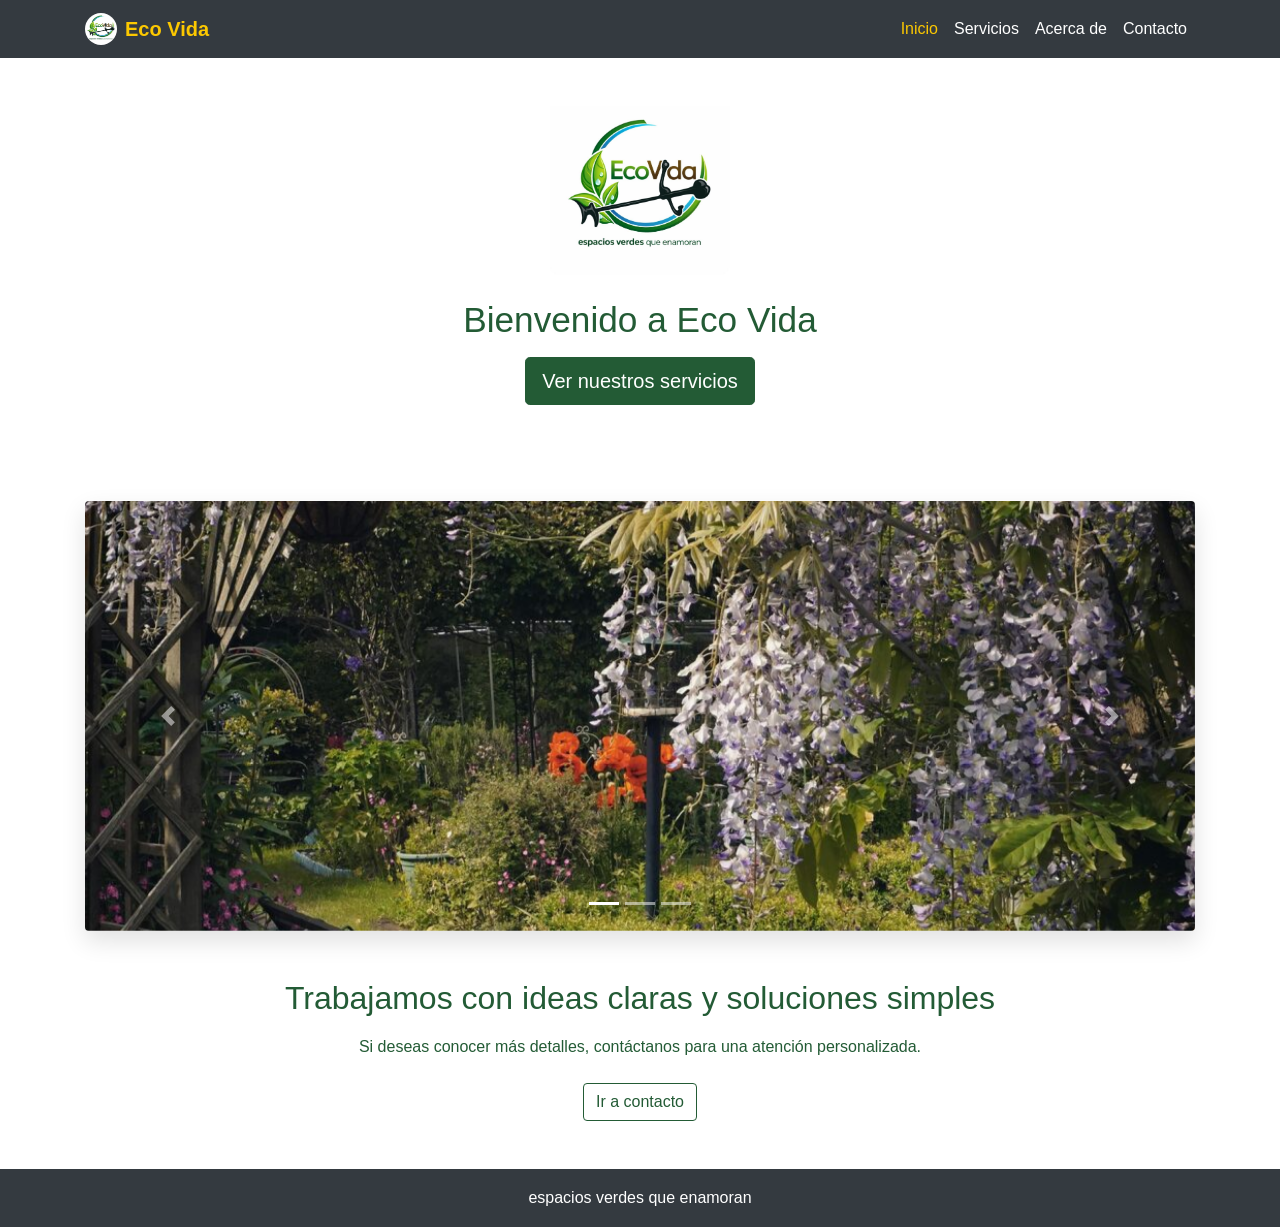
==== index.html @ 3485b8c3 "Actualizar repositorio completo de eco_vida" ====
<!doctype html>
<html lang="es">
  <head>
    <!-- Esta etiqueta indica el tipo de documento HTML5. -->
    <meta charset="UTF-8" />
    <!-- Esta etiqueta permite mostrar tildes, eñes y caracteres especiales correctamente. -->
    <meta name="viewport" content="width=device-width, initial-scale=1.0" />
    <!-- Esta etiqueta adapta el diseño al ancho de la pantalla del dispositivo. -->
    <meta
      name="description"
      content="Eco Vida ofrece servicios de jardinería, mantenimiento de zonas verdes y paisajismo para espacios exteriores."
    />
    <!-- Esta etiqueta describe el contenido de la página para buscadores y redes sociales. -->
    <meta
      name="keywords"
      content="Eco Vida, jardinería, paisajismo, mantenimiento de jardines, zonas verdes"
    />
    <!-- Esta etiqueta reúne palabras clave básicas relacionadas con el sitio. -->
    <meta name="author" content="Eco Vida" />
    <!-- Esta etiqueta indica el autor o nombre del proyecto. -->
    <meta name="theme-color" content="#235b35" />
    <!-- Esta etiqueta define el color principal que algunos navegadores móviles pueden usar. -->
    <title>Inicio - Eco Vida</title>
    <!-- Este título aparece en la pestaña del navegador. -->
    <link rel="icon" href="img/eco_vida_logo_01.jpeg" type="image/jpeg" />
    <!-- Este enlace usa el logo como icono de la pestaña del navegador. -->

    <link
      href="https://cdn.jsdelivr.net/npm/bootstrap@4.3.1/dist/css/bootstrap.min.css"
      rel="stylesheet"
      integrity="sha384-ggOyR0iXCbMQv3Xipma34MD+dH/1fQ784/j6cY/iJTQUOhcWr7x9JvoRxT2MZw1T"
      crossorigin="anonymous"
    />
    <!-- Este enlace carga los estilos de Bootstrap desde internet. -->

    <link rel="stylesheet" href="css/style.css" />
    <!-- Este enlace carga los estilos personalizados del proyecto. -->
  </head>
  <body>
    <a class="sr-only" href="#contenido-principal">Saltar al contenido principal</a>

    <nav class="navbar navbar-expand-lg navbar-dark bg-dark">
      <!-- Esta barra de navegación muestra el menú principal del sitio. -->
      <div class="container">
        <!-- Este contenedor centra el contenido y le da un ancho ordenado. -->
        <a class="navbar-brand" href="index.html">
          <!-- Esta imagen funciona como icono pequeño junto al nombre del sitio. -->
          <img
            src="img/eco_vida_logo_01.jpeg"
            alt="Logo de Eco Vida"
            class="logo-navbar"
          />
          Eco Vida
        </a>
        <!-- Este enlace funciona como nombre o logo del sitio. -->

        <button
          class="navbar-toggler"
          type="button"
          data-toggle="collapse"
          data-target="#menuPrincipal"
          aria-controls="menuPrincipal"
          aria-expanded="false"
          aria-label="Mostrar menú"
        >
          <!-- Este botón aparece en pantallas pequeñas para abrir el menú. -->
          <span class="navbar-toggler-icon"></span>
          <!-- Este icono muestra las líneas típicas del menú móvil. -->
        </button>

        <div class="collapse navbar-collapse" id="menuPrincipal">
          <!-- Este bloque contiene los enlaces que se colapsan en móvil. -->
          <div class="navbar-nav ml-auto">
            <!-- Este contenedor agrupa los enlaces de navegación. -->
            <a class="nav-item nav-link active" href="index.html">Inicio</a>
            <!-- Este enlace lleva a la página de inicio. -->
            <a class="nav-item nav-link" href="servicios.html">Servicios</a>
            <!-- Este enlace lleva a la página de servicios. -->
            <a class="nav-item nav-link" href="acerca.html">Acerca de</a>
            <!-- Este enlace lleva a la página informativa del sitio. -->
            <a class="nav-item nav-link" href="contacto.html">Contacto</a>
            <!-- Este enlace lleva a la página de contacto. -->
          </div>
        </div>
      </div>
    </nav>

    <header class="encabezado-principal">
      <!-- Este encabezado presenta el tema principal de la página. -->
      <div class="container text-center py-5">
        <!-- Esta imagen muestra el logo principal de Eco Vida en la portada. -->
        <img
          src="img/eco_vida_logo_01.jpeg"
          alt="Logo de Eco Vida"
          class="logo-encabezado mb-4"
        />
        <!-- Esta clase permite controlar el tamaño del logo desde CSS. -->
        <!-- Este contenedor centra el texto y agrega espacio vertical. -->
        <h1 class="mb-3">Bienvenido a Eco Vida</h1>
        <!-- Este título principal resume el sitio. -->

        <a href="servicios.html" class="btn btn-success btn-lg"
          >Ver nuestros servicios</a
        >
        <!-- Este botón dirige al usuario hacia la página de servicios. -->
      </div>
    </header>

    <main id="contenido-principal" class="container my-5">
      <section class="mb-5">
        <!-- Esta sección contiene la pasarela de imágenes solicitada. -->

        <div id="carruselJardin" class="carousel slide" data-ride="carousel">
          <!-- Este bloque crea un carrusel de Bootstrap. -->
          <ol class="carousel-indicators">
            <!-- Estos indicadores permiten cambiar de imagen manualmente. -->
            <li
              data-target="#carruselJardin"
              data-slide-to="0"
              class="active"
            ></li>
            <!-- Este indicador representa la primera imagen. -->
            <li data-target="#carruselJardin" data-slide-to="1"></li>
            <!-- Este indicador representa la segunda imagen. -->
            <li data-target="#carruselJardin" data-slide-to="2"></li>
            <!-- Este indicador representa la tercera imagen. -->
          </ol>

          <div class="carousel-inner rounded sombra-suave">
            <!-- Este contenedor guarda todas las imágenes del carrusel. -->
            <div class="carousel-item active">
              <!-- Esta es la primera diapositiva y por eso empieza activa. -->
              <img
                src="img/jardineria_5.jpg"
                class="d-block w-100 imagen-carrusel"
                alt="Diseño de jardín con plantas decorativas"
              />
              <!-- Esta imagen se muestra ocupando todo el ancho del carrusel. -->
            </div>

            <div class="carousel-item">
              <!-- Esta es la segunda diapositiva del carrusel. -->
              <img
                src="img/jardineria_7.jpg"
                class="d-block w-100 imagen-carrusel"
                alt="Mantenimiento de jardín con poda especializada"
              />
              <!-- Esta imagen muestra otro trabajo del proyecto. -->
            </div>

            <div class="carousel-item">
              <!-- Esta es la tercera diapositiva del carrusel. -->
              <img
                src="img/jardineria_8.jpg"
                class="d-block w-100 imagen-carrusel"
                alt="Sistema de riego instalado en zona verde"
              />
              <!-- Esta imagen presenta un sistema de riego. -->
            </div>
          </div>

          <a
            class="carousel-control-prev"
            href="#carruselJardin"
            role="button"
            data-slide="prev"
          >
            <!-- Este control permite ir a la imagen anterior. -->
            <span class="carousel-control-prev-icon" aria-hidden="true"></span>
            <!-- Este icono representa la flecha izquierda. -->
            <span class="sr-only">Anterior</span>
            <!-- Este texto es útil para accesibilidad. -->
          </a>

          <a
            class="carousel-control-next"
            href="#carruselJardin"
            role="button"
            data-slide="next"
          >
            <!-- Este control permite ir a la imagen siguiente. -->
            <span class="carousel-control-next-icon" aria-hidden="true"></span>
            <!-- Este icono representa la flecha derecha. -->
            <span class="sr-only">Siguiente</span>
            <!-- Este texto es útil para accesibilidad. -->
          </a>
        </div>
      </section>

      <section class="text-center">
        <!-- Esta sección invita al usuario a seguir navegando. -->
        <h2 class="mb-3">Trabajamos con ideas claras y soluciones simples</h2>
        <!-- Este título refuerza la presentación del sitio. -->
        <p class="mb-4">
          Si deseas conocer más detalles, contáctanos para una atención
          personalizada.
        </p>
        <!-- Este párrafo motiva al usuario a recorrer el sitio. -->
        <a href="contacto.html" class="btn btn-outline-success"
          >Ir a contacto</a
        >
        <!-- Este botón dirige al usuario hacia la página de contacto. -->
      </section>
    </main>

    <footer class="bg-dark text-white text-center py-3">
      <!-- Este pie de página cierra visualmente el sitio. -->
      <p class="mb-0">espacios verdes que enamoran</p>
      <!-- Este texto resume el propósito académico del proyecto. -->
    </footer>

    <script
      src="https://code.jquery.com/jquery-3.7.1.js"
      integrity="sha256-eKhayi8LEQwp4NKxN+CfCh+3qOVUtJn3QNZ0TciWLP4="
      crossorigin="anonymous"
    ></script>
    <!-- Este script carga la librería jQuery. -->

    <script
      src="https://cdn.jsdelivr.net/npm/popper.js@1.14.7/dist/umd/popper.min.js"
      integrity="sha384-UO2eT0CpHqdSJQ6hJty5KVphtPhzWj9WO1clHTMGa3JDZwrnQq4sF86dIHNDz0W1"
      crossorigin="anonymous"
    ></script>
    <!-- Este script carga Popper, que Bootstrap necesita para algunos componentes. -->

    <script
      src="https://cdn.jsdelivr.net/npm/bootstrap@4.3.1/dist/js/bootstrap.min.js"
      integrity="sha384-JjSmVgyd0p3pXB1rRibZUAYoIIy6OrQ6VrjIEaFf/nJGzIxFDsf4x0xIM+B07jRM"
      crossorigin="anonymous"
    ></script>
    <!-- Este script carga los componentes interactivos de Bootstrap. -->

    <script src="js/script.js"></script>
    <!-- Este script carga el archivo JavaScript del proyecto. -->
  </body>
</html>
---- css/style.css ----
/* Estas variables guardan los colores principales de la paleta. */
:root {
  /* Este color verde oscuro se usará en textos y resaltados. */
  --color-verde: #235b35;
  /* Este color verde medio se usará en bordes y estados activos. */
  --color-verde-medio: #3f7a4e;
  /* Este color verde suave se usará en fondos ligeros y detalles. */
  --color-verde-suave: #dcecdf;

  /* Este color amarillo se usará en botones y detalles destacados. */
  --color-amarillo: #fcc800;
  /* Este color blanco se usará como fondo principal del sitio. */
  --color-fondo: #ffffff;
  /* Este color se usará para bordes suaves y separadores. */
  --color-borde: rgba(35, 91, 53, 0.2);
  /* Esta fuente principal mantiene una lectura sencilla en todo el sitio. */
  --fuente-principal: Arial, sans-serif;
  /* Este valor define el tamaño base de la letra del sitio. */
  --tamano-base: 16px;
  /* Este valor define la separación vertical entre líneas de texto. */
  --altura-linea: 1.6;
  /* Este espacio pequeño se reutiliza en separaciones cortas. */
  --espaciado-chico: 8px;
  /* Este espacio mediano se reutiliza en separaciones normales. */
  --espaciado-medio: 16px;
  /* Este espacio grande se reutiliza en separaciones amplias. */
  --espaciado-grande: 32px;
  /* Este valor redondea las esquinas de cajas e imágenes. */
  --radio-borde: 12px;
  /* Esta sombra se reutiliza en cajas destacadas del sitio. */
  --sombra-suave: 0 10px 24px rgba(0, 0, 0, 0.12);
  /* Esta transición se reutiliza en estados hover y focus. */
  --transicion-rapida: 0.2s ease;
}

/* Este selector aplica una base uniforme a todos los elementos. */
*,
*::before,
*::after {
  /* Esta propiedad incluye el padding y el borde dentro del ancho total. */
  box-sizing: border-box;
}

/* Este selector configura el elemento raíz de la página. */
html {
  /* Esta propiedad define que 1rem equivale al tamaño base declarado. */
  font-size: var(--tamano-base);
  /* Esta propiedad suaviza los saltos cuando se navega hacia anclas internas. */
  scroll-behavior: smooth;
}

/* Este selector aplica estilos generales a toda la página. */
body {
  /* Este color de fondo usa una versión clara inspirada en la paleta. */
  background-color: var(--color-fondo);
  /* Esta propiedad elimina los márgenes automáticos del navegador. */
  margin: 0;
  /* Esta propiedad define una fuente sencilla y fácil de leer. */
  font-family: var(--fuente-principal);
  /* Esta propiedad define el tamaño normal del texto. */
  font-size: 1rem;
  /* Esta propiedad mejora la separación entre líneas. */
  line-height: var(--altura-linea);
  /* Este color mejora la lectura del texto principal. */
  color: var(--color-verde);
  /* Esta propiedad evita que aparezca una barra horizontal innecesaria. */
  overflow-x: hidden;
  /* Esta propiedad protege el contenido si el dispositivo tiene muesca superior. */
  padding-top: env(safe-area-inset-top, 0px);
  /* Esta propiedad protege el contenido si el dispositivo tiene borde derecho especial. */
  padding-right: env(safe-area-inset-right, 0px);
  /* Esta propiedad protege el contenido si el dispositivo tiene barra inferior especial. */
  padding-bottom: env(safe-area-inset-bottom, 0px);
  /* Esta propiedad protege el contenido si el dispositivo tiene borde izquierdo especial. */
  padding-left: env(safe-area-inset-left, 0px);
  /* Esta propiedad mejora la apariencia del texto en navegadores WebKit. */
  -webkit-font-smoothing: antialiased;
  /* Esta propiedad mejora la apariencia del texto en Firefox sobre macOS y Linux. */
  -moz-osx-font-smoothing: grayscale;
}

/* Este selector evita que las imágenes se salgan de su contenedor. */
img {
  /* Esta propiedad limita el ancho de la imagen al ancho disponible. */
  max-width: 100%;
  /* Esta propiedad mantiene la proporción original de la imagen. */
  height: auto;
}

/* Este selector cambia el fondo de la barra de navegación y el pie. */
nav.bg-dark,
footer.bg-dark {
  background-color: var(--color-verde);
}

/* Este selector cambia el estilo del nombre del sitio en la barra. */
.navbar-dark .navbar-brand {
  /* Esta propiedad resalta el nombre del sitio con amarillo. */
  color: var(--color-amarillo);
  /* Esta propiedad pone el texto en negrita. */
  font-weight: bold;
  /* Esta propiedad alinea el icono y el texto en una misma línea. */
  display: inline-flex;
  /* Esta propiedad centra mejor los elementos del logo. */
  align-items: center;
}

/* Este selector controla el icono pequeño del navbar. */
.logo-navbar {
  /* Esta propiedad define un tamaño parecido al de un favicon. */
  width: 32px;
  /* Esta propiedad mantiene el icono con alto uniforme. */
  height: 32px;
  /* Esta propiedad separa un poco la imagen del texto. */
  margin-right: 8px;
  /* Esta propiedad redondea la imagen para que se vea más suave. */
  border-radius: 50%;
  /* Esta propiedad evita deformar la imagen dentro del espacio. */
  object-fit: cover;
}

/* Este selector cambia el color de los enlaces del menú. */
.navbar-dark .navbar-nav .nav-link {
  /* Este color permite que los enlaces se lean sobre el fondo oscuro. */
  color: #ffffff;
}

/* Este selector resalta la opción activa del menú. */
.navbar-dark .navbar-nav .nav-link.active {
  /* Este color amarillo destaca la página actual. */
  color: var(--color-amarillo);
}

/* Este selector define el área superior de la página principal. */
.encabezado-principal {
  /* Este fondo blanco hace que el encabezado se vea más limpio. */
  background-color: #ffffff;
  /* Este color verde mantiene la identidad principal del sitio. */
  color: var(--color-verde);
}

/* Este selector reduce el tamaño del titulo principal del encabezado. */
.encabezado-principal h1 {
  /* Esta propiedad hace que el texto se vea mas equilibrado. */
  font-size: 2.2rem;
}

/* Este selector controla el tamaño del logo dentro del encabezado. */
.logo-encabezado {
  /* Esta propiedad evita que la imagen se vea demasiado grande. */
  max-width: 180px;
  /* Esta propiedad mantiene la proporción original del logo. */
  height: auto;
}

/* Este selector agrega un borde redondeado y una sombra simple. */
.sombra-suave {
  /* Esta propiedad redondea las esquinas del elemento. */
  border-radius: var(--radio-borde);
  /* Esta propiedad agrega una sombra suave debajo del elemento. */
  box-shadow: var(--sombra-suave);
}

/* Este selector controla el tamaño de las imágenes del carrusel. */
.imagen-carrusel {
  /* Esta propiedad define una altura uniforme para todas las imágenes. */
  height: 430px;
  /* Esta propiedad evita deformar la imagen al llenar el espacio. */
  object-fit: cover;
}

/* Este selector da estilo a las tarjetas de servicios. */
.tarjeta-servicio {
  /* Esta propiedad agrega un borde suave con color verde. */
  border: 2px solid var(--color-borde);
  /* Este color da un fondo claro a la tarjeta. */
  background-color: #ffffff;
  /* Esta propiedad agrega una sombra suave a cada tarjeta. */
  box-shadow: var(--sombra-suave);
  /* Esta propiedad anima los cambios visuales de la tarjeta. */
  transition: transform var(--transicion-rapida);
  /* Esta propiedad muestra la mano del mouse para indicar que la tarjeta es clicable. */
  cursor: pointer;
}

/* Este selector aplica un pequeño movimiento al pasar el mouse. */
.tarjeta-servicio:hover {
  /* Esta propiedad mueve la tarjeta un poco hacia arriba. */
  transform: translateY(-6px);
}

/* Este selector marca la tarjeta cuando se navega con teclado. */
.tarjeta-servicio:focus {
  /* Esta propiedad dibuja un borde visible alrededor de la tarjeta. */
  outline: 3px solid var(--color-amarillo);
  /* Esta propiedad separa el borde de enfoque del borde normal. */
  outline-offset: 3px;
}

/* Este selector justifica los párrafos largos para que se vean más ordenados. */
.justificado {
  /* Esta propiedad reparte mejor el texto a lo ancho del bloque. */
  text-align: justify;
}

/* Este selector controla el tamaño de la imagen principal de la página Acerca de. */
.img-equipo {
  /* Esta propiedad evita que la imagen se vea demasiado ancha. */
  max-width: 280px;
  /* Esta propiedad redondea un poco las esquinas de la imagen. */
  border-radius: var(--radio-borde);
  /* Esta propiedad agrega una sombra ligera para destacarla. */
  box-shadow: var(--sombra-suave);
}

/* Este selector controla el tamaño de las imágenes de servicios. */
.imagen-servicio {
  /* Esta propiedad define una altura igual para todas las imágenes. */
  height: 220px;
  /* Esta propiedad recorta la imagen sin deformarla. */
  object-fit: cover;
}

/* Este selector cambia el color de títulos secundarios. */
h1,
h2,
h5 {
  /* Este color verde mantiene la paleta simple del proyecto. */
  color: var(--color-verde);
}

/* Este selector conserva el texto verde dentro del encabezado principal. */
.encabezado-principal h1,
.encabezado-principal p {
  /* Este color verde mantiene el texto visible sobre fondo blanco. */
  color: var(--color-verde);
}

/* Este selector cambia el estilo base de los botones verdes del proyecto. */
.btn-success {
  /* Este color de fondo usa el verde de la paleta. */
  background-color: var(--color-verde);
  /* Este color del borde mantiene consistencia visual. */
  border-color: var(--color-verde);
}

/* Este selector cambia el estilo del botón cuando el mouse pasa encima. */
.btn-success:hover {
  /* Este color da un efecto más cálido al interactuar con el botón. */
  background-color: var(--color-verde-medio);
  /* Este borde acompaña el cambio del botón. */
  border-color: var(--color-verde-medio);
}

/* Este selector cambia el estilo de botones con borde. */
.btn-outline-success {
  /* Este color usa verde para el texto del botón. */
  color: var(--color-verde);
  /* Este borde usa verde para mantener consistencia visual. */
  border-color: var(--color-verde);
}

/* Este selector cambia el estado hover del botón con borde. */
.btn-outline-success:hover {
  /* Este fondo usa amarillo para destacar el botón. */
  background-color: var(--color-amarillo);
  /* Este borde mantiene el mismo amarillo del fondo. */
  border-color: var(--color-amarillo);
  /* Este color verde mantiene el texto dentro de la paleta pedida. */
  color: var(--color-verde);
}

/* Este selector adapta el boton amarillo para que no use colores fuera de la paleta. */
.btn-outline-warning {
  /* Este color usa verde para el texto del botón. */
  color: var(--color-verde);
  /* Este borde amarillo marca el botón como acento visual. */
  border-color: var(--color-amarillo);
}

/* Este selector cambia el estado hover del botón amarillo. */
.btn-outline-warning:hover {
  /* Este fondo amarillo crea un mensaje visual destacado. */
  background-color: var(--color-amarillo);
  /* Este borde conserva el mismo color del fondo. */
  border-color: var(--color-amarillo);
  /* Este color verde respeta la regla del texto. */
  color: var(--color-verde);
}

/* Este selector da estilo a la caja principal del formulario. */
.caja-contacto {
  /* Este color pinta el fondo de la caja del formulario. */
  background-color: #ffffff;
  /* Esta propiedad redondea las esquinas de la caja. */
  border-radius: var(--radio-borde);
  /* Este borde suave usa un color de la paleta para enmarcar el formulario. */
  border: 2px solid var(--color-borde);
  /* Esta propiedad agrega una sombra ligera para destacar la caja. */
  box-shadow: var(--sombra-suave);
}

/* Este selector da estilo al bloque principal de la cotización. */
.caja-cotizacion {
  /* Este fondo mantiene la tarjeta clara y fácil de leer. */
  background-color: #ffffff;
  /* Esta propiedad redondea las esquinas del bloque. */
  border-radius: var(--radio-borde);
  /* Este borde suave acompaña la paleta del proyecto. */
  border: 2px solid var(--color-borde);
  /* Esta propiedad agrega una sombra ligera para destacar la caja. */
  box-shadow: var(--sombra-suave);
}

/* Este selector ordena cada línea mostrada en la plantilla de cotización. */
.fila-cotizacion {
  /* Esta propiedad deja espacio entre una línea y otra. */
  margin-bottom: 14px;
  /* Esta propiedad agrega espacio interno para que el texto respire. */
  padding-bottom: 10px;
  /* Este borde separa visualmente cada dato mostrado. */
  border-bottom: 1px solid rgba(35, 91, 53, 0.12);
}

/* Este selector resalta la etiqueta de cada dato mostrado. */
.etiqueta-cotizacion {
  /* Esta propiedad pone la etiqueta en negrita. */
  font-weight: bold;
  /* Esta propiedad agrega un pequeño espacio con el valor mostrado. */
  margin-right: 6px;
  /* Este color conserva la identidad visual del sitio. */
  color: var(--color-verde);
}

/* Este selector cambia el borde cuando un campo recibe atención. */
.campo-activo {
  /* Esta propiedad cambia el color de fondo del campo activo. */
  background-color: #f7fcf8;
  /* Esta propiedad dibuja un borde verde para destacar el campo. */
  border: 1px solid var(--color-verde-medio);
}

/* Este selector cambia el borde cuando un campo recibe clic o foco. */
.form-control:focus {
  /* Esta propiedad cambia el color del borde al enfocar el campo. */
  border-color: var(--color-verde-medio);
  /* Esta sombra da un efecto suave sin complicar el diseño. */
  box-shadow: 0 0 0 0.2rem rgba(63, 122, 78, 0.2);
}

/* Este selector mejora el enfoque visible de enlaces y botones de Bootstrap. */
a:focus,
.btn:focus {
  /* Esta propiedad dibuja una línea clara cuando se navega con teclado. */
  outline: 3px solid var(--color-amarillo);
  /* Esta propiedad separa la línea de enfoque del elemento. */
  outline-offset: 3px;
}

/* Este selector cambia el estilo de la alerta de confirmación. */
.alert-success {
  /* Este fondo amarillo hace que el mensaje destaque mas. */
  background-color: #fff4b8;
  /* Este borde amarillo mantiene el mensaje visible. */
  border-color: var(--color-amarillo);
  /* Este texto usa verde oscuro para mejor legibilidad. */
  color: var(--color-verde);
}

/* Este selector cambia el estilo del pie de página. */
footer {
  /* Este fondo verde mantiene consistencia con el encabezado. */
  background-color: var(--color-verde) !important;
  /* Este color hace que el texto del pie sea fácil de leer. */
  color: #ffffff;
}

/* Este selector se aplica a pantallas pequeñas como celulares. */
@media (max-width: 767px) {
  /* Este selector reduce el espacio vertical principal en celulares. */
  main.container {
    /* Esta propiedad evita que el contenido quede demasiado separado del menú. */
    margin-top: var(--espaciado-grande) !important;
    /* Esta propiedad evita espacios finales demasiado grandes en pantallas pequeñas. */
    margin-bottom: var(--espaciado-grande) !important;
  }

  /* Este selector ajusta los títulos principales en celulares. */
  h1 {
    /* Esta propiedad evita que los títulos se vean demasiado grandes en pantallas angostas. */
    font-size: 2rem;
  }

  /* Este selector ajusta los subtítulos en celulares. */
  h2 {
    /* Esta propiedad mantiene los subtítulos legibles sin ocupar demasiado espacio. */
    font-size: 1.7rem;
  }

  /* Este selector permite que los botones largos se acomoden en celular. */
  .btn {
    /* Esta propiedad permite partir el texto si el botón no tiene suficiente ancho. */
    white-space: normal;
  }

  /* Este selector reduce el movimiento de las tarjetas en pantallas táctiles. */
  .tarjeta-servicio:hover {
    /* Esta propiedad evita saltos visuales innecesarios al tocar una tarjeta. */
    transform: none;
  }

  /* Este selector evita que el texto justificado se vea con espacios raros en celular. */
  .justificado {
    /* Esta propiedad mejora la lectura en pantallas angostas. */
    text-align: left;
  }

  /* Este selector ajusta la altura del carrusel en móvil. */
  .imagen-carrusel {
    /* Esta altura hace que el carrusel se vea mejor en pantallas pequeñas. */
    height: 230px;
  }

  /* Este selector ajusta la altura de las imágenes de servicios en móvil. */
  .imagen-servicio {
    /* Esta propiedad mantiene las tarjetas proporcionadas sin usar demasiada altura. */
    height: 210px;
  }

  /* Este selector reduce un poco mas el titulo en celulares. */
  .encabezado-principal h1 {
    /* Esta propiedad evita que el encabezado ocupe demasiado espacio. */
    font-size: 1.8rem;
  }

  /* Este selector reduce el logo en pantallas pequeñas. */
  .logo-encabezado {
    /* Esta propiedad adapta mejor la imagen al espacio móvil. */
    max-width: 140px;
  }

  /* Este selector adapta las cajas principales en pantallas pequeñas. */
  .caja-contacto,
  .caja-cotizacion {
    /* Esta propiedad reduce el borde redondeado para aprovechar mejor el ancho. */
    border-radius: 10px;
  }

  /* Este selector organiza mejor cada dato del resumen en celular. */
  .fila-cotizacion {
    /* Esta propiedad coloca la etiqueta y el valor en columnas. */
    display: flex;
    /* Esta propiedad ubica el valor debajo de la etiqueta. */
    flex-direction: column;
  }

  /* Este selector separa la etiqueta del valor en el resumen móvil. */
  .etiqueta-cotizacion {
    /* Esta propiedad agrega un espacio inferior pequeño antes del valor. */
    margin-bottom: 4px;
  }
}

/* Este selector se aplica a celulares muy angostos. */
@media (max-width: 360px) {
  /* Este selector reduce un poco más los títulos principales. */
  h1 {
    /* Esta propiedad ayuda a que títulos largos no se sientan apretados. */
    font-size: 1.8rem;
  }

  /* Este selector reduce un poco más los subtítulos. */
  h2 {
    /* Esta propiedad evita que los subtítulos ocupen demasiadas líneas. */
    font-size: 1.5rem;
  }

  /* Este selector ajusta el título principal del encabezado en celulares angostos. */
  .encabezado-principal h1 {
    /* Esta propiedad mantiene el título principal dentro del ancho disponible. */
    font-size: 1.6rem;
  }

  /* Este selector reduce el logo principal en celulares angostos. */
  .logo-encabezado {
    /* Esta propiedad deja más espacio para el título y el botón. */
    max-width: 120px;
  }
}

/* Esta clase oculta contenido visualmente pero lo mantiene accesible para lectores de pantalla. */
.sr-only {
  position: absolute;
  width: 1px;
  height: 1px;
  padding: 0;
  margin: -1px;
  overflow: hidden;
  clip: rect(0,0,0,0);
  white-space: nowrap;
  border: 0;
}

/* Este bloque respeta la preferencia del sistema para reducir movimiento. */
@media (prefers-reduced-motion: reduce) {
  /* Este selector afecta a todos los elementos y pseudo-elementos. */
  *,
  *::before,
  *::after {
    /* Esta propiedad reduce la duración de animaciones al mínimo. */
    animation-duration: 0.01ms !important;
    /* Esta propiedad evita que una animación se repita muchas veces. */
    animation-iteration-count: 1 !important;
    /* Esta propiedad reduce las transiciones al mínimo. */
    transition-duration: 0.01ms !important;
    /* Esta propiedad desactiva el desplazamiento suave si el usuario lo prefiere. */
    scroll-behavior: auto !important;
  }
}
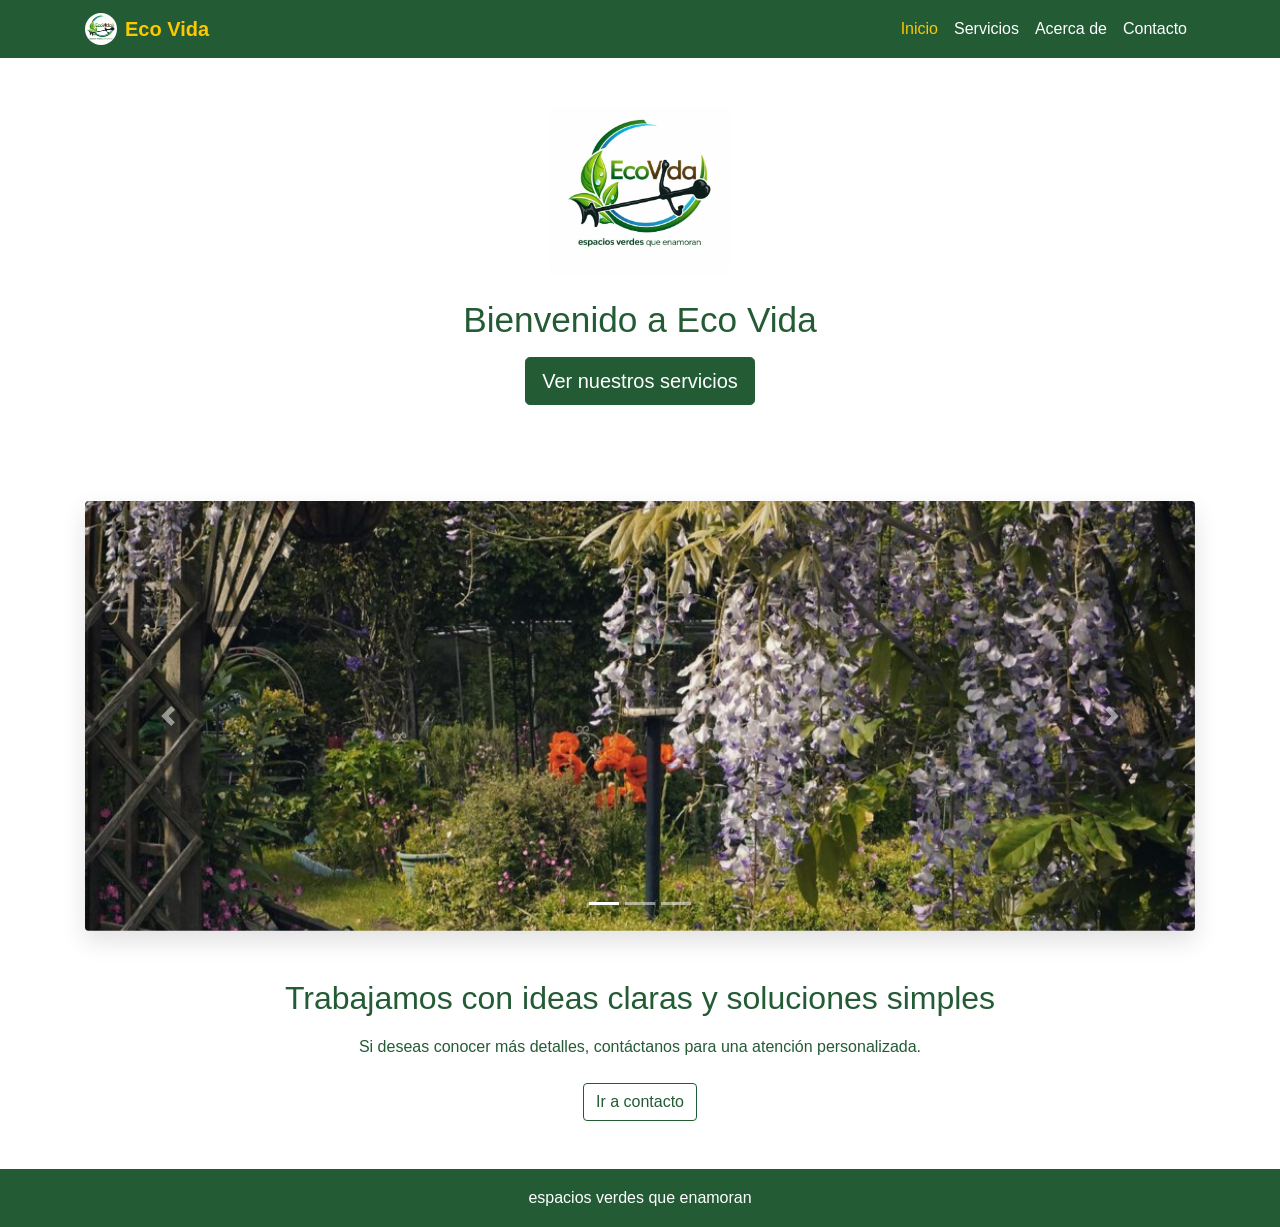
==== commit 2e36e26e: "Actualizar repositorio completo de eco_vida" ====
--- a/index.html
+++ b/index.html
@@ -39,7 +39,7 @@
   <body>
     <a class="sr-only" href="#contenido-principal">Saltar al contenido principal</a>
 
-    <nav class="navbar navbar-expand-lg navbar-dark bg-dark">
+    <nav class="navbar navbar-expand-lg navbar-dark bg-verde">
       <!-- Esta barra de navegación muestra el menú principal del sitio. -->
       <div class="container">
         <!-- Este contenedor centra el contenido y le da un ancho ordenado. -->
@@ -203,7 +203,7 @@
       </section>
     </main>
 
-    <footer class="bg-dark text-white text-center py-3">
+    <footer class="bg-verde text-white text-center py-3">
       <!-- Este pie de página cierra visualmente el sitio. -->
       <p class="mb-0">espacios verdes que enamoran</p>
       <!-- Este texto resume el propósito académico del proyecto. -->
--- a/css/style.css
+++ b/css/style.css
@@ -87,9 +87,8 @@
   height: auto;
 }
 
-/* Este selector cambia el fondo de la barra de navegación y el pie. */
-nav.bg-dark,
-footer.bg-dark {
+/* Esta clase aplica el color verde a fondos de barra de navegación y pie. */
+.bg-verde {
   background-color: var(--color-verde);
 }
 
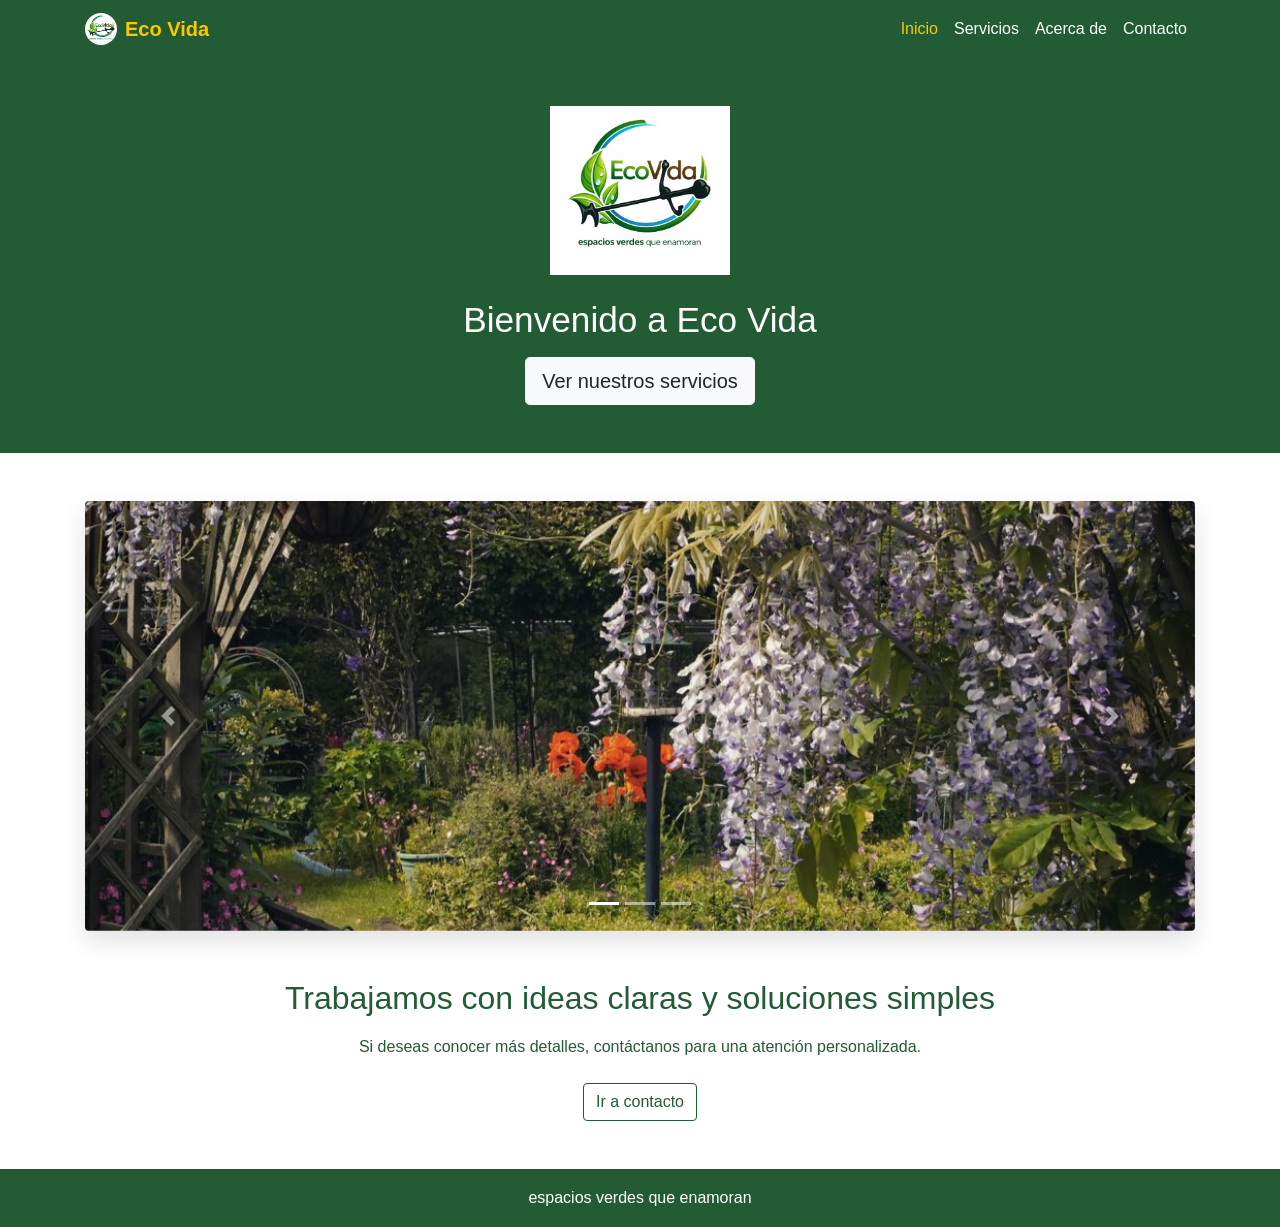
==== commit df5165fe: "Actualizar repositorio completo de eco_vida" ====
--- a/index.html
+++ b/index.html
@@ -37,7 +37,9 @@
     <!-- Este enlace carga los estilos personalizados del proyecto. -->
   </head>
   <body>
-    <a class="sr-only" href="#contenido-principal">Saltar al contenido principal</a>
+    <a class="sr-only" href="#contenido-principal"
+      >Saltar al contenido principal</a
+    >
 
     <nav class="navbar navbar-expand-lg navbar-dark bg-verde">
       <!-- Esta barra de navegación muestra el menú principal del sitio. -->
@@ -99,7 +101,7 @@
         <h1 class="mb-3">Bienvenido a Eco Vida</h1>
         <!-- Este título principal resume el sitio. -->
 
-        <a href="servicios.html" class="btn btn-success btn-lg"
+        <a href="servicios.html" class="btn btn-light btn-lg"
           >Ver nuestros servicios</a
         >
         <!-- Este botón dirige al usuario hacia la página de servicios. -->
--- a/css/style.css
+++ b/css/style.css
@@ -63,8 +63,6 @@
   line-height: var(--altura-linea);
   /* Este color mejora la lectura del texto principal. */
   color: var(--color-verde);
-  /* Esta propiedad evita que aparezca una barra horizontal innecesaria. */
-  overflow-x: hidden;
   /* Esta propiedad protege el contenido si el dispositivo tiene muesca superior. */
   padding-top: env(safe-area-inset-top, 0px);
   /* Esta propiedad protege el contenido si el dispositivo tiene borde derecho especial. */
@@ -87,7 +85,7 @@
   height: auto;
 }
 
-/* Esta clase aplica el color verde a fondos de barra de navegación y pie. */
+/* Color verde para navbar y pie. */
 .bg-verde {
   background-color: var(--color-verde);
 }
@@ -132,10 +130,10 @@
 
 /* Este selector define el área superior de la página principal. */
 .encabezado-principal {
-  /* Este fondo blanco hace que el encabezado se vea más limpio. */
-  background-color: #ffffff;
-  /* Este color verde mantiene la identidad principal del sitio. */
-  color: var(--color-verde);
+  /* Este fondo verde refuerza la identidad principal del sitio. */
+  background-color: var(--color-verde);
+  /* Este color blanco mejora el contraste sobre el fondo verde. */
+  color: #ffffff;
 }
 
 /* Este selector reduce el tamaño del titulo principal del encabezado. */
@@ -231,8 +229,8 @@
 /* Este selector conserva el texto verde dentro del encabezado principal. */
 .encabezado-principal h1,
 .encabezado-principal p {
-  /* Este color verde mantiene el texto visible sobre fondo blanco. */
-  color: var(--color-verde);
+  /* Este color blanco mantiene el texto visible sobre fondo verde. */
+  color: #ffffff;
 }
 
 /* Este selector cambia el estilo base de los botones verdes del proyecto. */
@@ -266,24 +264,6 @@
   /* Este borde mantiene el mismo amarillo del fondo. */
   border-color: var(--color-amarillo);
   /* Este color verde mantiene el texto dentro de la paleta pedida. */
-  color: var(--color-verde);
-}
-
-/* Este selector adapta el boton amarillo para que no use colores fuera de la paleta. */
-.btn-outline-warning {
-  /* Este color usa verde para el texto del botón. */
-  color: var(--color-verde);
-  /* Este borde amarillo marca el botón como acento visual. */
-  border-color: var(--color-amarillo);
-}
-
-/* Este selector cambia el estado hover del botón amarillo. */
-.btn-outline-warning:hover {
-  /* Este fondo amarillo crea un mensaje visual destacado. */
-  background-color: var(--color-amarillo);
-  /* Este borde conserva el mismo color del fondo. */
-  border-color: var(--color-amarillo);
-  /* Este color verde respeta la regla del texto. */
   color: var(--color-verde);
 }
 
@@ -366,13 +346,7 @@
   color: var(--color-verde);
 }
 
-/* Este selector cambia el estilo del pie de página. */
-footer {
-  /* Este fondo verde mantiene consistencia con el encabezado. */
-  background-color: var(--color-verde) !important;
-  /* Este color hace que el texto del pie sea fácil de leer. */
-  color: #ffffff;
-}
+
 
 /* Este selector se aplica a pantallas pequeñas como celulares. */
 @media (max-width: 767px) {
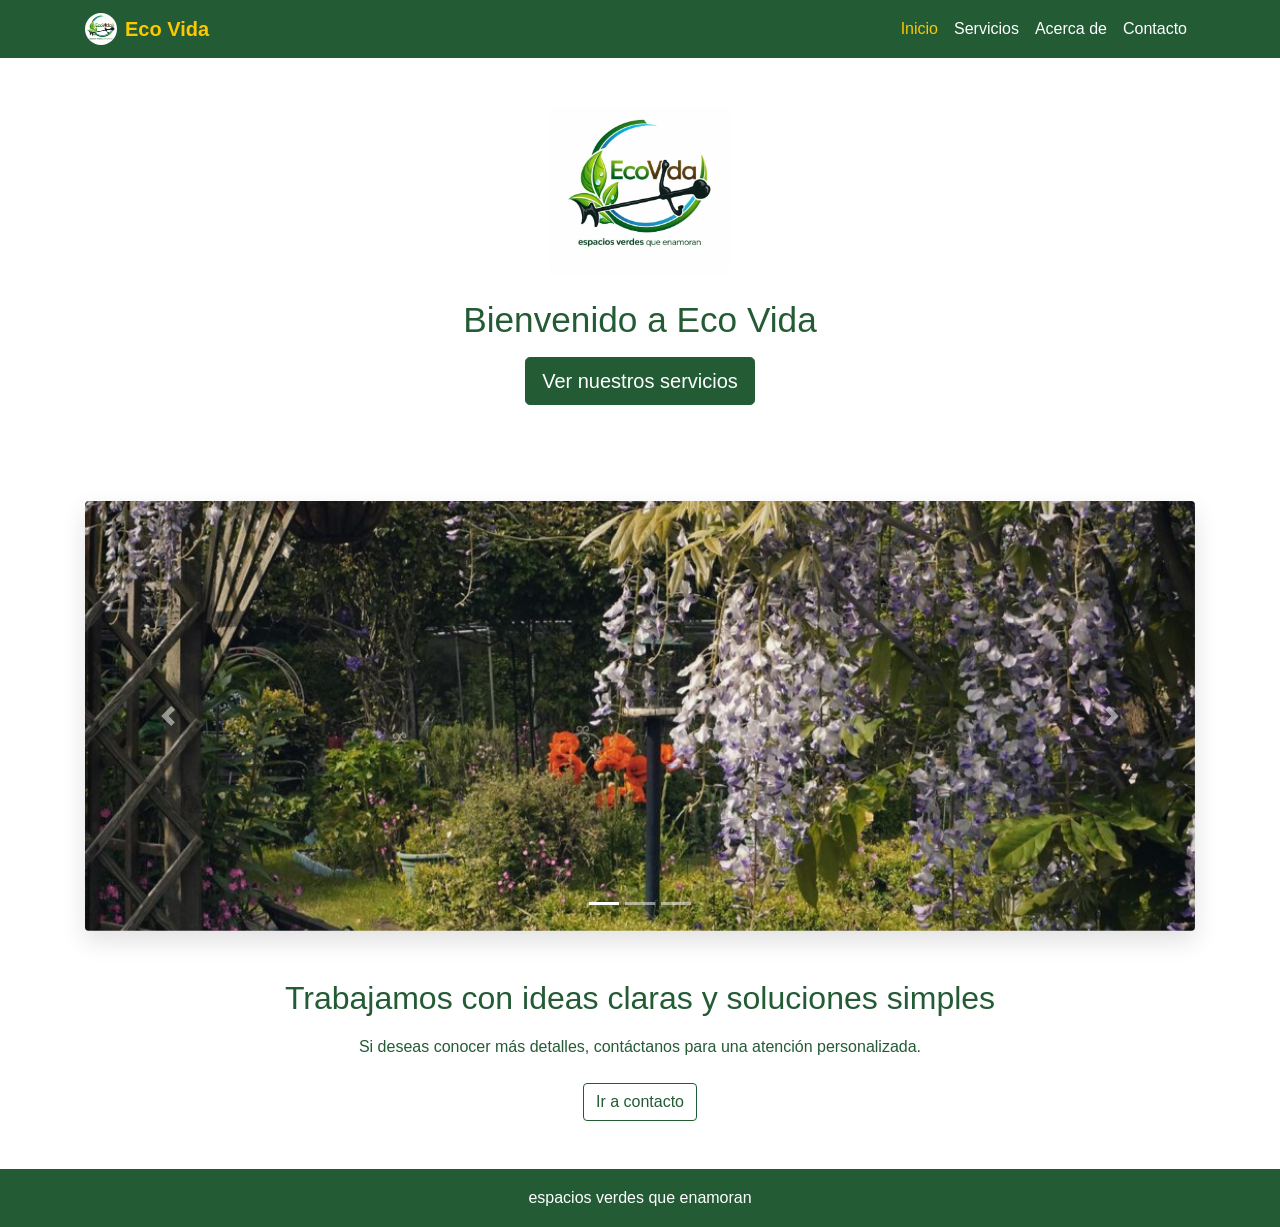
==== commit b069d216: "Actualizar repositorio completo de eco_vida" ====
--- a/index.html
+++ b/index.html
@@ -101,7 +101,7 @@
         <h1 class="mb-3">Bienvenido a Eco Vida</h1>
         <!-- Este título principal resume el sitio. -->
 
-        <a href="servicios.html" class="btn btn-light btn-lg"
+        <a href="servicios.html" class="btn btn-success btn-lg"
           >Ver nuestros servicios</a
         >
         <!-- Este botón dirige al usuario hacia la página de servicios. -->
--- a/css/style.css
+++ b/css/style.css
@@ -130,10 +130,10 @@
 
 /* Este selector define el área superior de la página principal. */
 .encabezado-principal {
-  /* Este fondo verde refuerza la identidad principal del sitio. */
-  background-color: var(--color-verde);
-  /* Este color blanco mejora el contraste sobre el fondo verde. */
-  color: #ffffff;
+  /* Este fondo blanco hace que el encabezado se vea más limpio. */
+  background-color: #ffffff;
+  /* Este color verde mantiene la identidad principal del sitio. */
+  color: var(--color-verde);
 }
 
 /* Este selector reduce el tamaño del titulo principal del encabezado. */
@@ -229,8 +229,8 @@
 /* Este selector conserva el texto verde dentro del encabezado principal. */
 .encabezado-principal h1,
 .encabezado-principal p {
-  /* Este color blanco mantiene el texto visible sobre fondo verde. */
-  color: #ffffff;
+  /* Este color verde mantiene la identidad del encabezado cuando el fondo es blanco. */
+  color: var(--color-verde);
 }
 
 /* Este selector cambia el estilo base de los botones verdes del proyecto. */
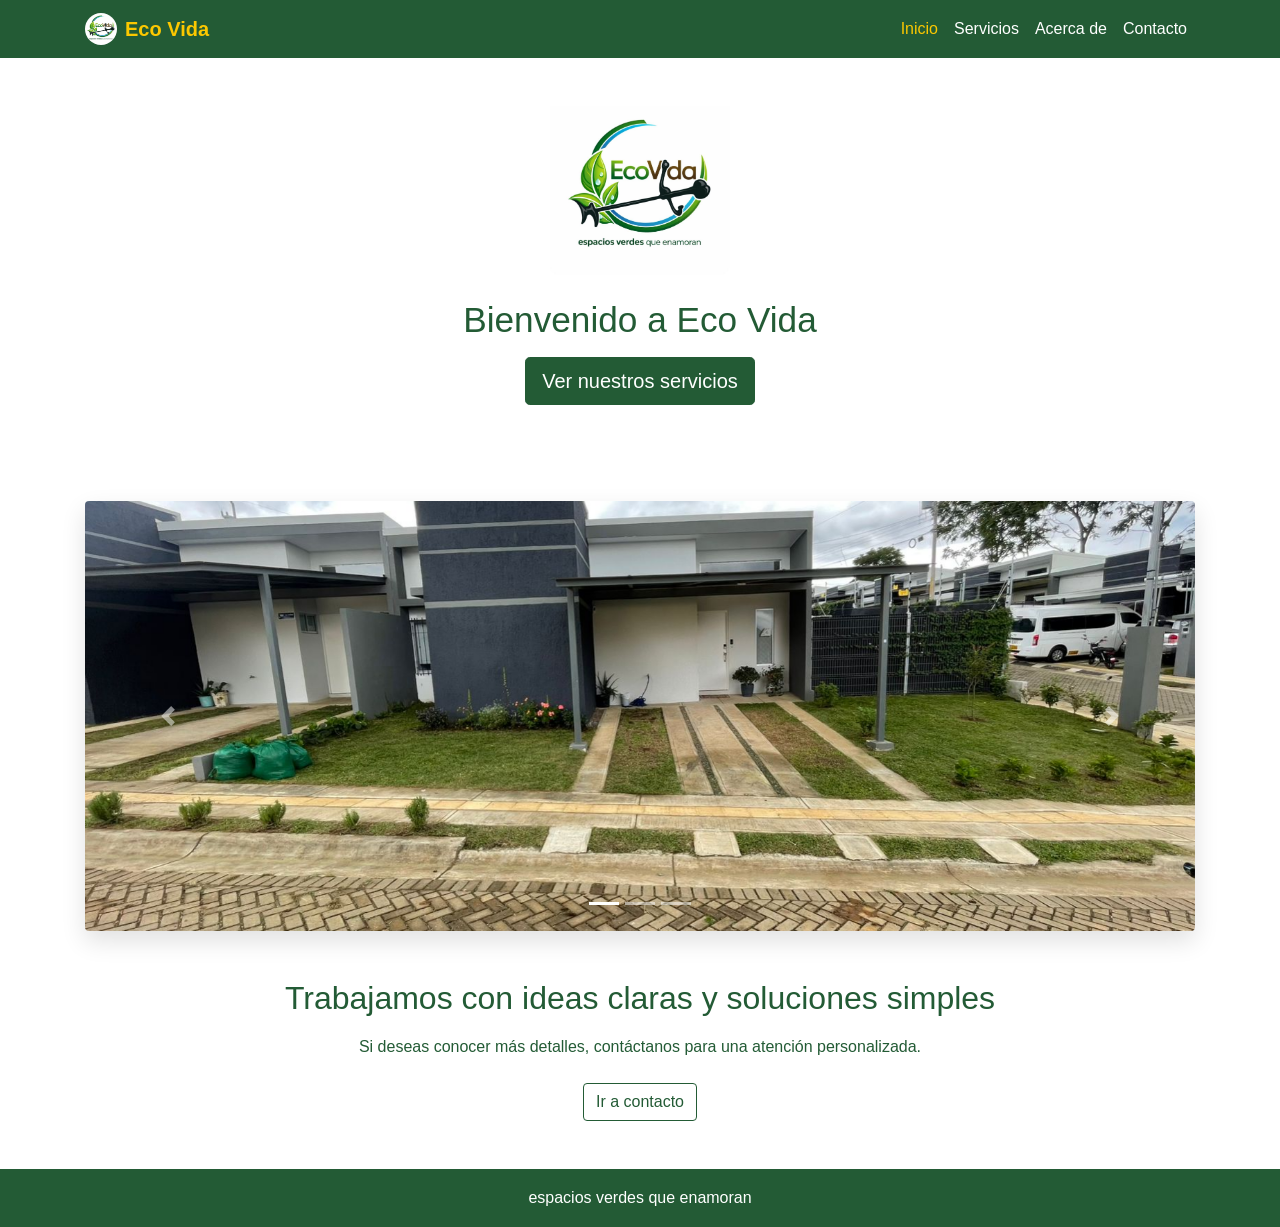
==== commit 34956d48: "Actualizar el repositorio de Eco Vida" ====
--- a/index.html
+++ b/index.html
@@ -133,7 +133,7 @@
             <div class="carousel-item active">
               <!-- Esta es la primera diapositiva y por eso empieza activa. -->
               <img
-                src="img/jardineria_5.jpg"
+                src="img/jardineria_08.jpeg"
                 class="d-block w-100 imagen-carrusel"
                 alt="Diseño de jardín con plantas decorativas"
               />
@@ -143,7 +143,7 @@
             <div class="carousel-item">
               <!-- Esta es la segunda diapositiva del carrusel. -->
               <img
-                src="img/jardineria_7.jpg"
+                src="img/jardineria_07.jpeg"
                 class="d-block w-100 imagen-carrusel"
                 alt="Mantenimiento de jardín con poda especializada"
               />
@@ -153,7 +153,7 @@
             <div class="carousel-item">
               <!-- Esta es la tercera diapositiva del carrusel. -->
               <img
-                src="img/jardineria_8.jpg"
+                src="img/jardineria_15.png"
                 class="d-block w-100 imagen-carrusel"
                 alt="Sistema de riego instalado en zona verde"
               />
--- a/css/style.css
+++ b/css/style.css
@@ -336,6 +336,32 @@
   outline-offset: 3px;
 }
 
+/* Este selector coloca el prefijo +506 y el input en la misma fila. */
+.campo-telefono {
+  display: flex;
+  align-items: center;
+}
+
+/* Este selector da estilo al prefijo +506 para que parezca parte del input. */
+.prefijo-telefono {
+  background-color: #e9ecef;
+  border: 1px solid #ced4da;
+  border-right: none;
+  border-radius: 0.25rem 0 0 0.25rem;
+  padding: 0.375rem 0.75rem;
+  font-size: 1rem;
+  line-height: 1.5;
+  color: #495057;
+  white-space: nowrap;
+}
+
+/* Este selector quita el borde izquierdo redondeado para unir el input al prefijo. */
+.campo-telefono .form-control {
+  border-top-left-radius: 0;
+  border-bottom-left-radius: 0;
+  flex: 1;
+}
+
 /* Este selector cambia el estilo de la alerta de confirmación. */
 .alert-success {
   /* Este fondo amarillo hace que el mensaje destaque mas. */
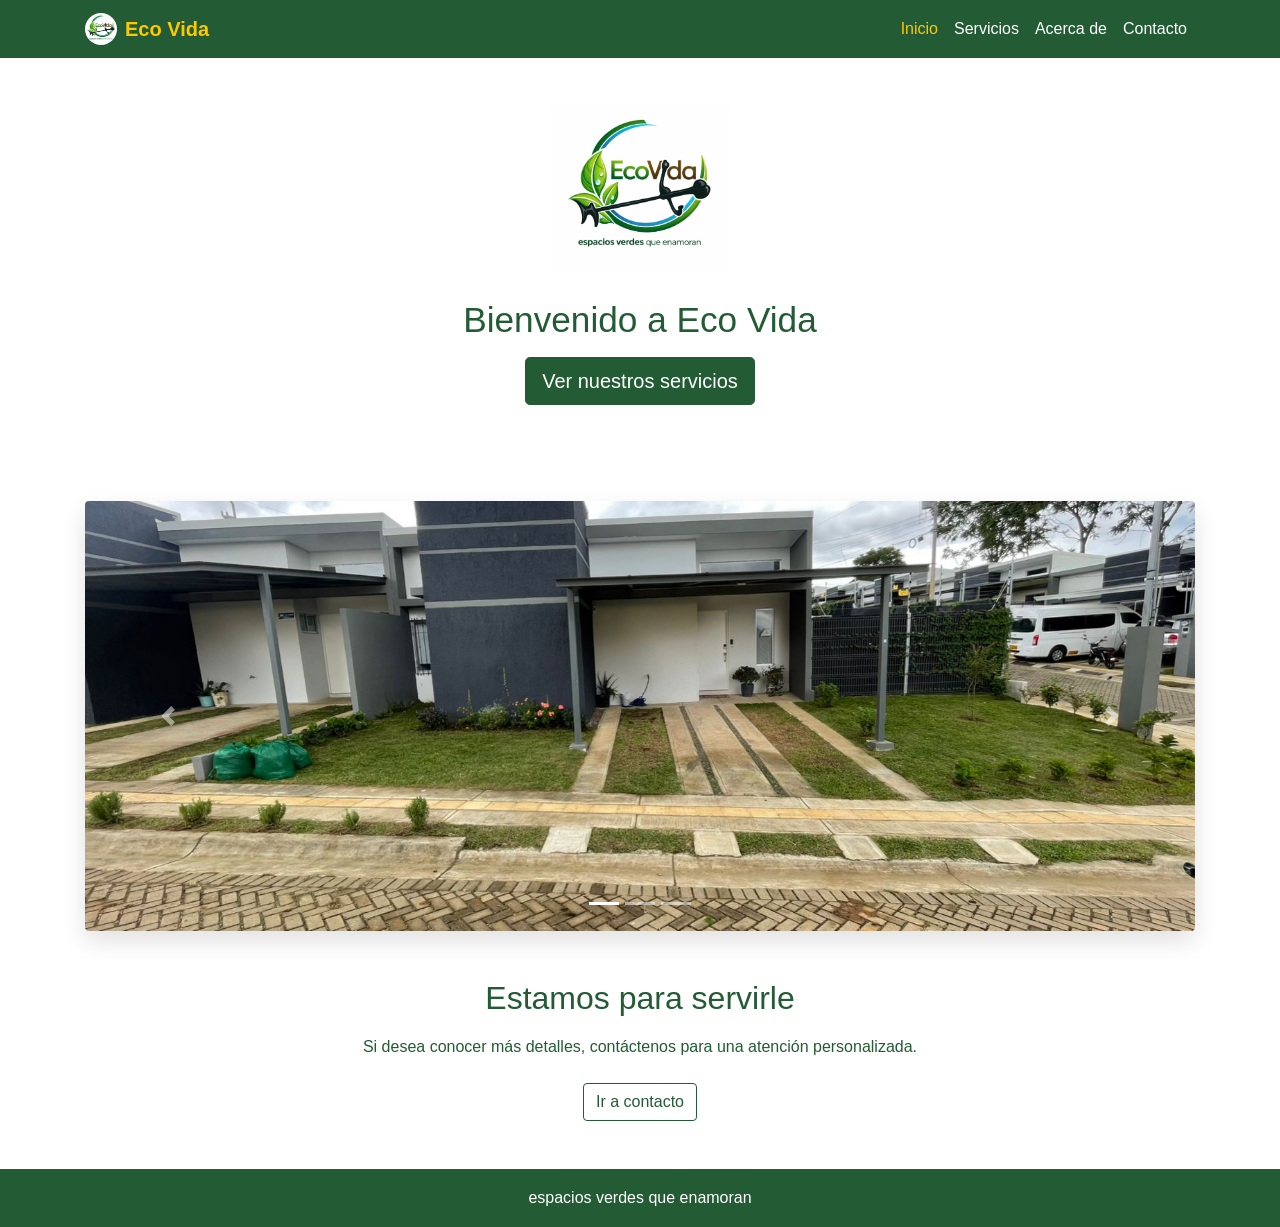
==== commit d078b7c7: "Actualizar el repositorio de Eco Vida" ====
--- a/index.html
+++ b/index.html
@@ -191,10 +191,10 @@
 
       <section class="text-center">
         <!-- Esta sección invita al usuario a seguir navegando. -->
-        <h2 class="mb-3">Trabajamos con ideas claras y soluciones simples</h2>
+        <h2 class="mb-3">Estamos para servirle</h2>
         <!-- Este título refuerza la presentación del sitio. -->
         <p class="mb-4">
-          Si deseas conocer más detalles, contáctanos para una atención
+          Si desea conocer más detalles, contáctenos para una atención
           personalizada.
         </p>
         <!-- Este párrafo motiva al usuario a recorrer el sitio. -->
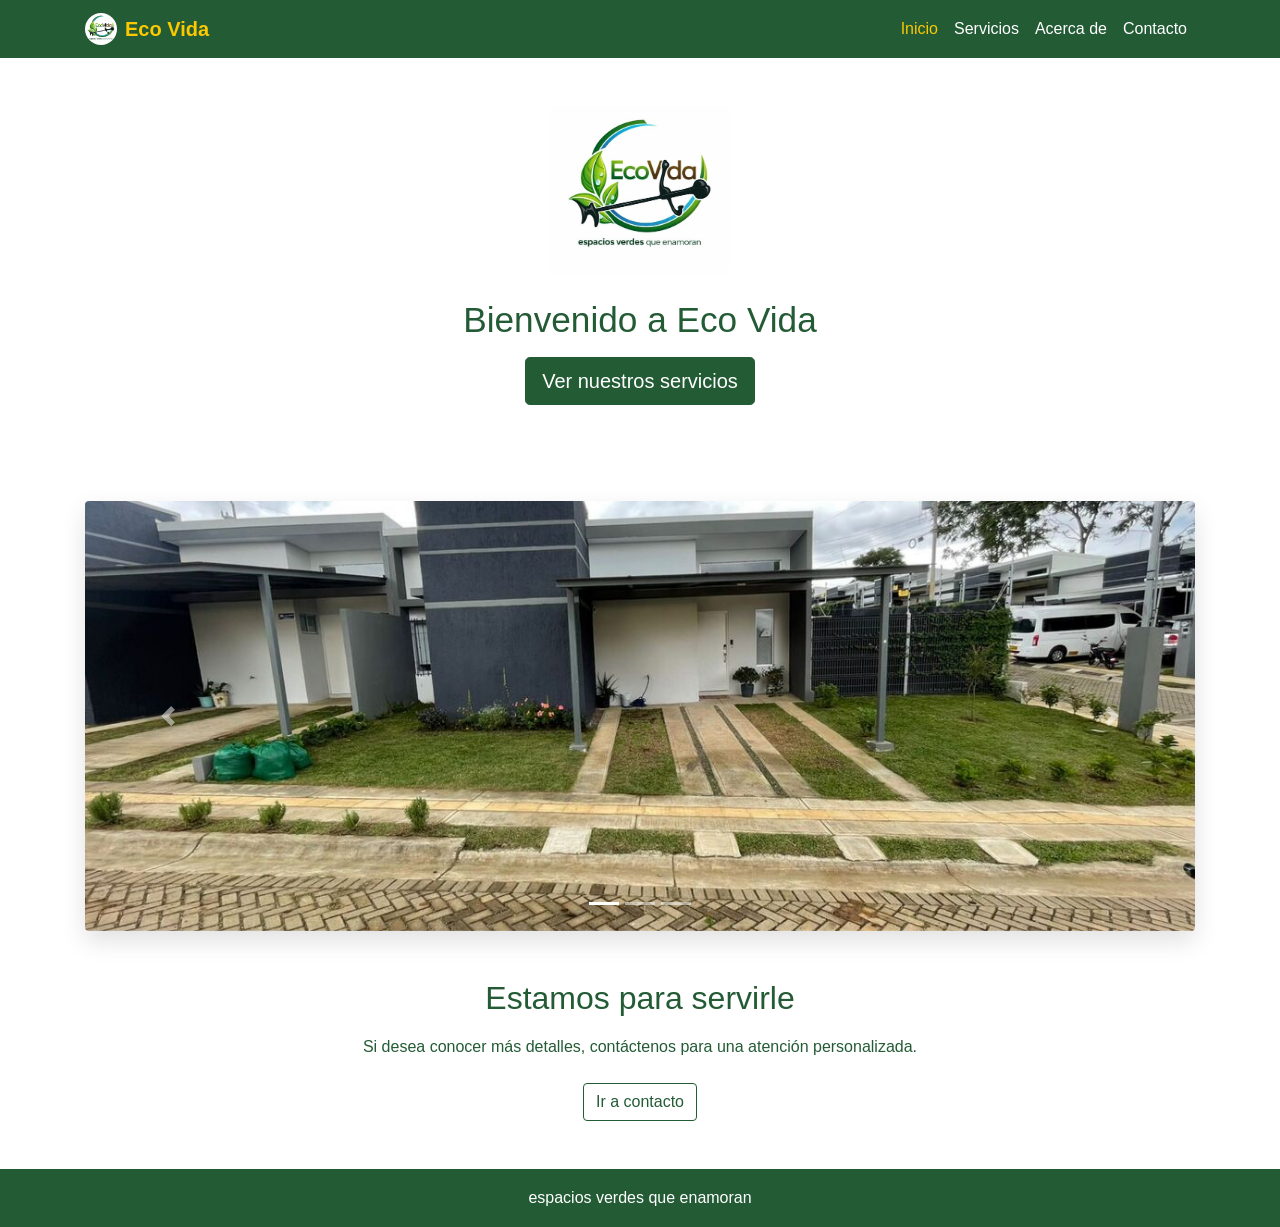
==== commit 2f11bee0: "Optimizar imágenes, agregar OG tags, favicon y parciales en Eco Vida" ====
--- a/index.html
+++ b/index.html
@@ -20,10 +20,34 @@
     <!-- Esta etiqueta indica el autor o nombre del proyecto. -->
     <meta name="theme-color" content="#235b35" />
     <!-- Esta etiqueta define el color principal que algunos navegadores móviles pueden usar. -->
+
+    <meta property="og:type" content="website" />
+    <!-- Esta etiqueta indica a redes sociales que la página es un sitio web. -->
+    <meta property="og:title" content="Inicio - Eco Vida" />
+    <!-- Esta etiqueta muestra el título de la página al compartirla en redes. -->
+    <meta
+      property="og:description"
+      content="Eco Vida ofrece servicios de jardinería, mantenimiento de zonas verdes y paisajismo para espacios exteriores."
+    />
+    <!-- Esta etiqueta muestra la descripción al compartir el enlace. -->
+    <meta property="og:locale" content="es_CR" />
+    <!-- Esta etiqueta indica el idioma y la región del contenido. -->
+    <meta property="og:url" content="https://ecovidaservicios.netlify.app/" />
+    <!-- Esta etiqueta indica la URL canónica de la página. -->
+    <meta
+      property="og:image"
+      content="https://ecovidaservicios.netlify.app/img/eco_vida_logo_01.jpeg"
+    />
+    <!-- Esta etiqueta indica la imagen que se mostrará al compartir el enlace. -->
+    <meta property="og:image:alt" content="Logo de Eco Vida" />
+    <!-- Esta etiqueta describe la imagen para accesibilidad. -->
+    <meta name="twitter:card" content="summary" />
+    <!-- Esta etiqueta mejora la vista previa del enlace en Twitter. -->
+
     <title>Inicio - Eco Vida</title>
     <!-- Este título aparece en la pestaña del navegador. -->
-    <link rel="icon" href="img/eco_vida_logo_01.jpeg" type="image/jpeg" />
-    <!-- Este enlace usa el logo como icono de la pestaña del navegador. -->
+    <link rel="icon" href="favicon.ico" />
+    <!-- Este enlace usa el favicon optimizado de la pestaña del navegador. -->
 
     <link
       href="https://cdn.jsdelivr.net/npm/bootstrap@4.3.1/dist/css/bootstrap.min.css"
@@ -37,55 +61,8 @@
     <!-- Este enlace carga los estilos personalizados del proyecto. -->
   </head>
   <body>
-    <a class="sr-only" href="#contenido-principal"
-      >Saltar al contenido principal</a
-    >
-
-    <nav class="navbar navbar-expand-lg navbar-dark bg-verde">
-      <!-- Esta barra de navegación muestra el menú principal del sitio. -->
-      <div class="container">
-        <!-- Este contenedor centra el contenido y le da un ancho ordenado. -->
-        <a class="navbar-brand" href="index.html">
-          <!-- Esta imagen funciona como icono pequeño junto al nombre del sitio. -->
-          <img
-            src="img/eco_vida_logo_01.jpeg"
-            alt="Logo de Eco Vida"
-            class="logo-navbar"
-          />
-          Eco Vida
-        </a>
-        <!-- Este enlace funciona como nombre o logo del sitio. -->
-
-        <button
-          class="navbar-toggler"
-          type="button"
-          data-toggle="collapse"
-          data-target="#menuPrincipal"
-          aria-controls="menuPrincipal"
-          aria-expanded="false"
-          aria-label="Mostrar menú"
-        >
-          <!-- Este botón aparece en pantallas pequeñas para abrir el menú. -->
-          <span class="navbar-toggler-icon"></span>
-          <!-- Este icono muestra las líneas típicas del menú móvil. -->
-        </button>
-
-        <div class="collapse navbar-collapse" id="menuPrincipal">
-          <!-- Este bloque contiene los enlaces que se colapsan en móvil. -->
-          <div class="navbar-nav ml-auto">
-            <!-- Este contenedor agrupa los enlaces de navegación. -->
-            <a class="nav-item nav-link active" href="index.html">Inicio</a>
-            <!-- Este enlace lleva a la página de inicio. -->
-            <a class="nav-item nav-link" href="servicios.html">Servicios</a>
-            <!-- Este enlace lleva a la página de servicios. -->
-            <a class="nav-item nav-link" href="acerca.html">Acerca de</a>
-            <!-- Este enlace lleva a la página informativa del sitio. -->
-            <a class="nav-item nav-link" href="contacto.html">Contacto</a>
-            <!-- Este enlace lleva a la página de contacto. -->
-          </div>
-        </div>
-      </div>
-    </nav>
+    <div data-include="partials/header.html"></div>
+    <!-- Este contenedor es llenado por components.js con el encabezado compartido. -->
 
     <header class="encabezado-principal">
       <!-- Este encabezado presenta el tema principal de la página. -->
@@ -153,7 +130,7 @@
             <div class="carousel-item">
               <!-- Esta es la tercera diapositiva del carrusel. -->
               <img
-                src="img/jardineria_15.png"
+                src="img/jardineria_15.webp"
                 class="d-block w-100 imagen-carrusel"
                 alt="Sistema de riego instalado en zona verde"
               />
@@ -205,11 +182,8 @@
       </section>
     </main>
 
-    <footer class="bg-verde text-white text-center py-3">
-      <!-- Este pie de página cierra visualmente el sitio. -->
-      <p class="mb-0">espacios verdes que enamoran</p>
-      <!-- Este texto resume el propósito académico del proyecto. -->
-    </footer>
+    <div data-include="partials/footer.html"></div>
+    <!-- Este contenedor es llenado por components.js con el pie de página compartido. -->
 
     <script
       src="https://code.jquery.com/jquery-3.7.1.js"
@@ -231,6 +205,9 @@
       crossorigin="anonymous"
     ></script>
     <!-- Este script carga los componentes interactivos de Bootstrap. -->
+
+    <script src="js/components.js"></script>
+    <!-- Este script carga el encabezado y el pie desde la carpeta partials. -->
 
     <script src="js/script.js"></script>
     <!-- Este script carga el archivo JavaScript del proyecto. -->
